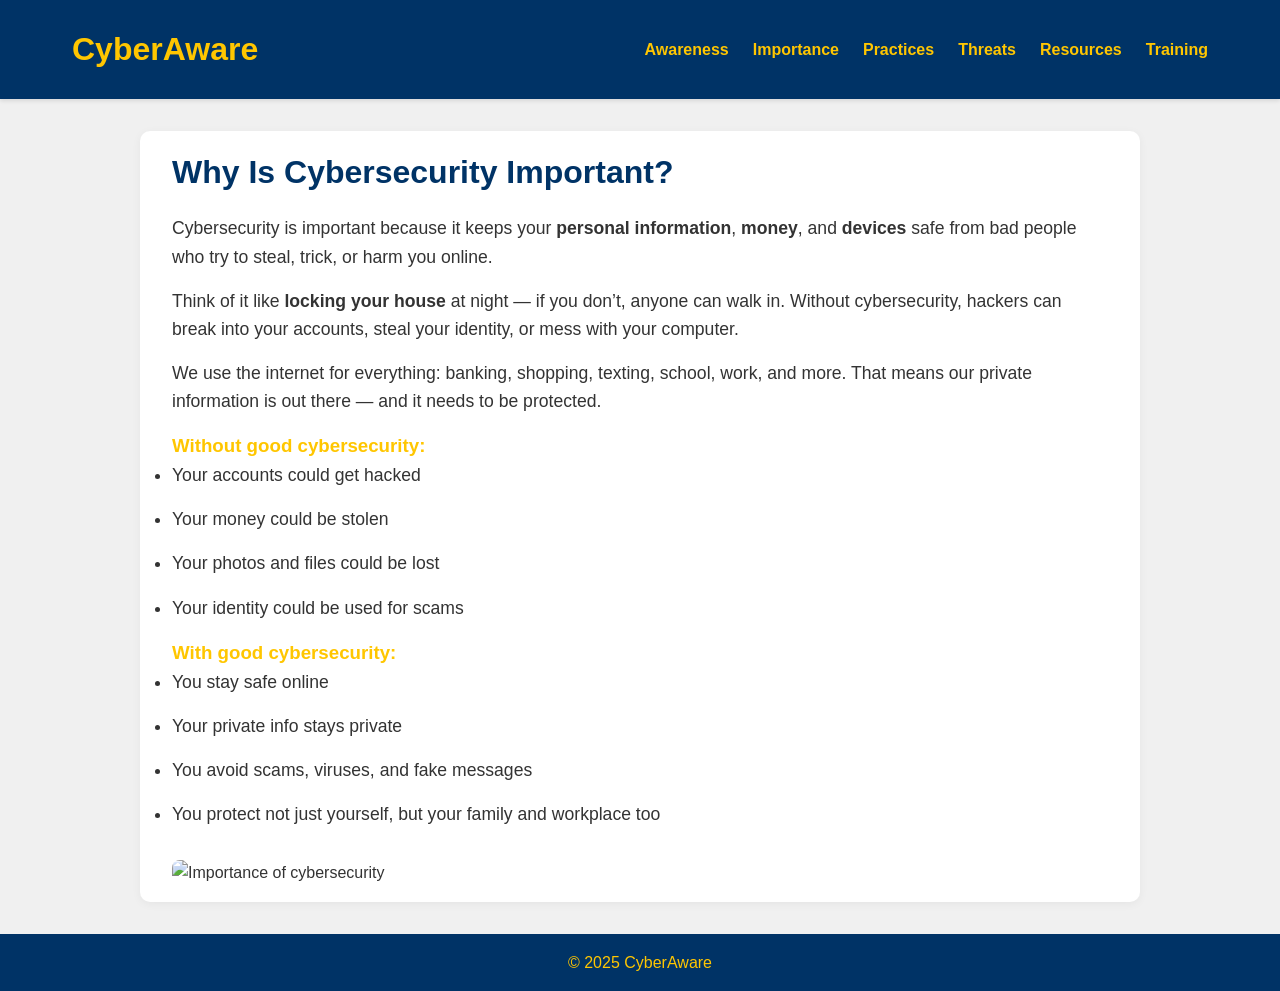
==== importance.html @ 72840f7d "Add files via upload" ====
<!-- importance.html -->
<!DOCTYPE html>
<html lang="en">
<head>
  <meta charset="UTF-8">
  <meta name="viewport" content="width=device-width, initial-scale=1.0">
  <title>The Importance of Cybersecurity</title>
  <link rel="stylesheet" href="style.css">
</head>
<body>
  <header>
    <div class="nav-container">
      <h1>CyberAware</h1>
      <nav>
        <ul>
          <li><a href="index.html">Awareness</a></li>
          <li><a href="importance.html">Importance</a></li>
          <li><a href="practices.html">Practices</a></li>
          <li><a href="threats.html">Threats</a></li>
          <li><a href="resources.html">Resources</a></li>
          <li><a href="training.html">Training</a></li>
        </ul>
      </nav>
    </div>
  </header>
  <main class="container">
    <h2>Why Is Cybersecurity Important?</h2>
    <p>Cybersecurity is important because it keeps your <strong>personal information</strong>, <strong>money</strong>, and <strong>devices</strong> safe from bad people who try to steal, trick, or harm you online.</p>
    <p>Think of it like <strong>locking your house</strong> at night — if you don’t, anyone can walk in. Without cybersecurity, hackers can break into your accounts, steal your identity, or mess with your computer.</p>
    <p>We use the internet for everything: banking, shopping, texting, school, work, and more. That means our private information is out there — and it needs to be protected.</p>

    <h3>Without good cybersecurity:</h3>
    <ul>
      <li>Your accounts could get hacked</li>
      <li>Your money could be stolen</li>
      <li>Your photos and files could be lost</li>
      <li>Your identity could be used for scams</li>
    </ul>

    <h3>With good cybersecurity:</h3>
    <ul>
      <li>You stay safe online</li>
      <li>Your private info stays private</li>
      <li>You avoid scams, viruses, and fake messages</li>
      <li>You protect not just yourself, but your family and workplace too</li>
    </ul>

    <img src="your-image-here.jpg" alt="Importance of cybersecurity">
  </main>
  <footer>
    <p>&copy; 2025 CyberAware</p>
  </footer>
</body>
</html>
---- style.css ----
/* style.css */
* {
  box-sizing: border-box;
  margin: 0;
  padding: 0;
}

body {
  font-family: 'Comic Sans MS', cursive, sans-serif;
  background-color: #f0f0f0;
  color: #333;
  line-height: 1.6;
}

header {
  background-color: #003366;
  color: #ffc600;
  padding: 1rem 0;
  box-shadow: 0 2px 4px rgba(0, 0, 0, 0.1);
  position: sticky;
  top: 0;
  z-index: 1000;
}

.nav-container {
  display: flex;
  justify-content: space-between;
  align-items: center;
  max-width: 1200px;
  margin: 0 auto;
  padding: 0 2rem;
  flex-wrap: wrap;
}

.nav-container h1 {
  font-size: 2rem;
  color: #ffc600;
  margin-right: auto;
  padding: 0.5rem 0;
}

nav {
  display: flex;
  justify-content: flex-end;
  flex-grow: 1;
}

nav ul {
  list-style: none;
  display: flex;
  gap: 1.5rem;
  margin: 0;
}

nav li {
  display: inline;
}

nav a {
  text-decoration: none;
  color: #ffc600;
  font-weight: bold;
  transition: color 0.3s;
}

nav a:hover {
  color: #ffffff;
}

.container {
  max-width: 1000px;
  margin: 2rem auto;
  padding: 1rem 2rem;
  background: #ffffff;
  border-radius: 10px;
  box-shadow: 0 2px 10px rgba(0, 0, 0, 0.05);
}

.intro h2, .container h2 {
  font-size: 2rem;
  color: #003366;
  margin-bottom: 1rem;
}

.intro p, .container p, .container li {
  font-size: 1.1rem;
  margin-bottom: 1rem;
  color: #333;
}

img {
  max-width: 100%;
  height: auto;
  margin-top: 1rem;
  border-radius: 8px;
}

footer {
  background-color: #003366;
  color: #ffc600;
  text-align: center;
  padding: 1rem 0;
  margin-top: 2rem;
}

.video {
  margin: 20px 0;
  text-align: center;
}

/* Training page centering */
.training-page {
  display: flex;
  flex-direction: column;
  align-items: center;
  justify-content: center;
  text-align: center;
}

/* Make all white text gold */
h1, h2, h3, h4, h5, h6, p, li, a {
  color: #ffc600;
}

/* Reset container paragraphs to darker color if needed */
.container p, .container li {
  color: #333;
}
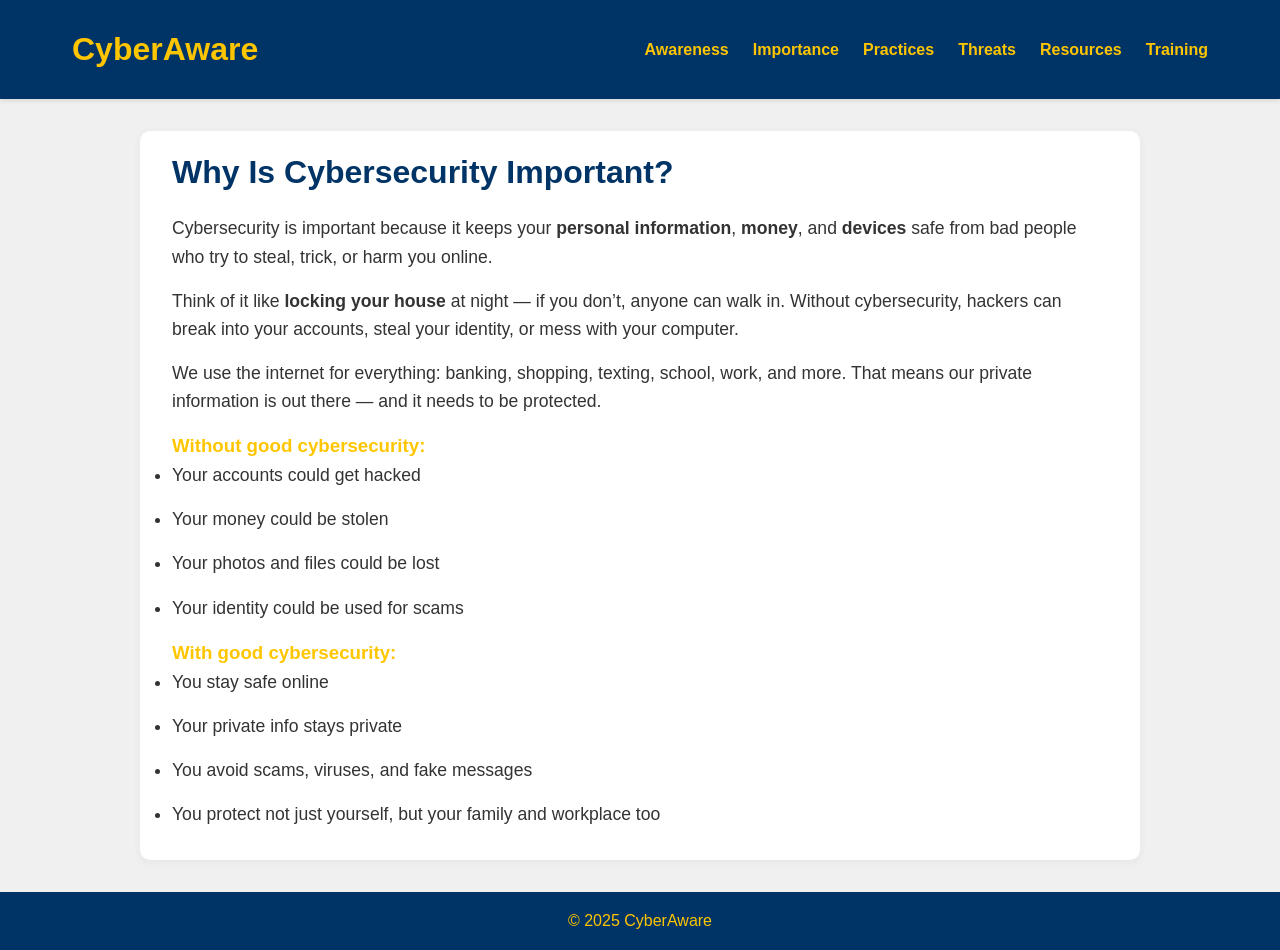
==== commit fe84df3e: "Update importance.html" ====
--- a/importance.html
+++ b/importance.html
@@ -44,11 +44,9 @@
       <li>You avoid scams, viruses, and fake messages</li>
       <li>You protect not just yourself, but your family and workplace too</li>
     </ul>
-
-    <img src="your-image-here.jpg" alt="Importance of cybersecurity">
   </main>
   <footer>
     <p>&copy; 2025 CyberAware</p>
   </footer>
 </body>
-</html>+</html>
